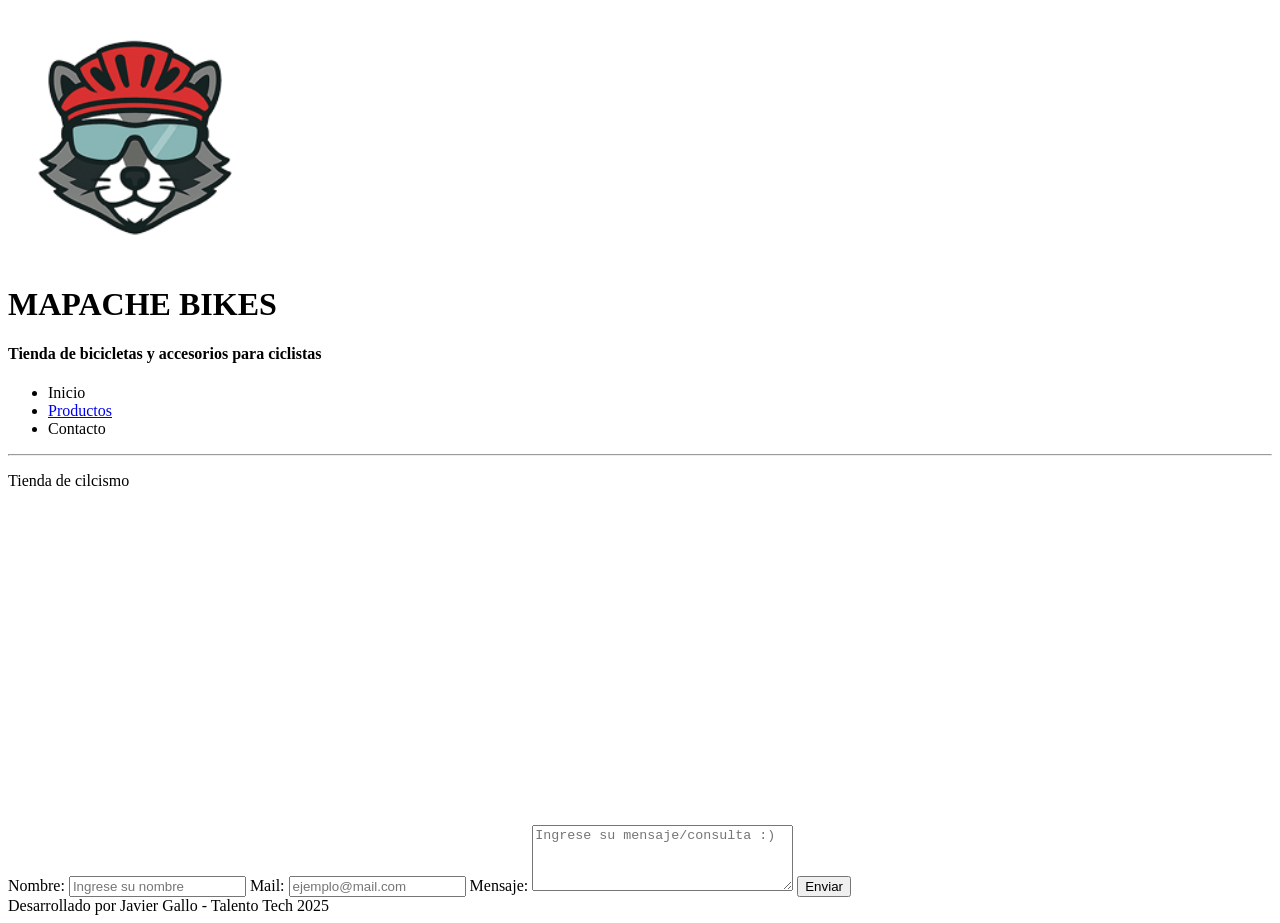
==== index.html @ 901d1921 "primer update tienda" ====
<!DOCTYPE html>
<html lang="es">
  <head>
    <meta charset="UTF-8" />
    <meta name="viewport" content="width=device-width, initial-scale=1.0" />
    <title>Mapache bikes - Tienda de ciclismo</title>
  </head>
  <body>
    <header>
      <img src="./img/logoMapacheBikes.png" width="20%" alt="Logo mapache bikes">
      <h1>MAPACHE BIKES</h1>
      <h4>Tienda de bicicletas y accesorios para ciclistas</h4>
      <nav>
        <ul>
          <li>Inicio</li>
          <li><a href="./productos.html">Productos</a></li>
          <li>Contacto</li>
        </ul>
      </nav>
      <hr />
    </header>
    <main>
      <p>Tienda de cilcismo</p>
      <iframe
        width="560"
        height="315"
        src="https://www.youtube.com/embed/8WMtZ3BFjwU?si=SbfHTVB_ouGXcW_p"
        title="YouTube video player"
        frameborder="0"
        allow="accelerometer; autoplay; clipboard-write; encrypted-media; gyroscope; picture-in-picture; web-share"
        referrerpolicy="strict-origin-when-cross-origin"
        allowfullscreen
      ></iframe>
      </form>
      <form action="https://formspree.io/f/mvgabwrb" method="POST">
        <label for="nombre">Nombre:</label>
        <input
          type="text"
          id="nombre"
          name="nombre"
          placeholder="Ingrese su nombre"
          required/>

        <label for="email">Mail:</label>
        <input
          type="email"
          id="email"
          name="email"
          placeholder="ejemplo@mail.com"
          required/>

        <label for="mensaje">Mensaje:</label>
        <textarea
          id="mensaje"
          name="mensaje"
          rows="4"
          cols="30"
          placeholder="Ingrese su mensaje/consulta :)"
          required
        ></textarea>

        <button type="submit">Enviar</button>
      </form>
    </main>
    <footer>Desarrollado por Javier Gallo - Talento Tech 2025</footer>
  </body>
</html>
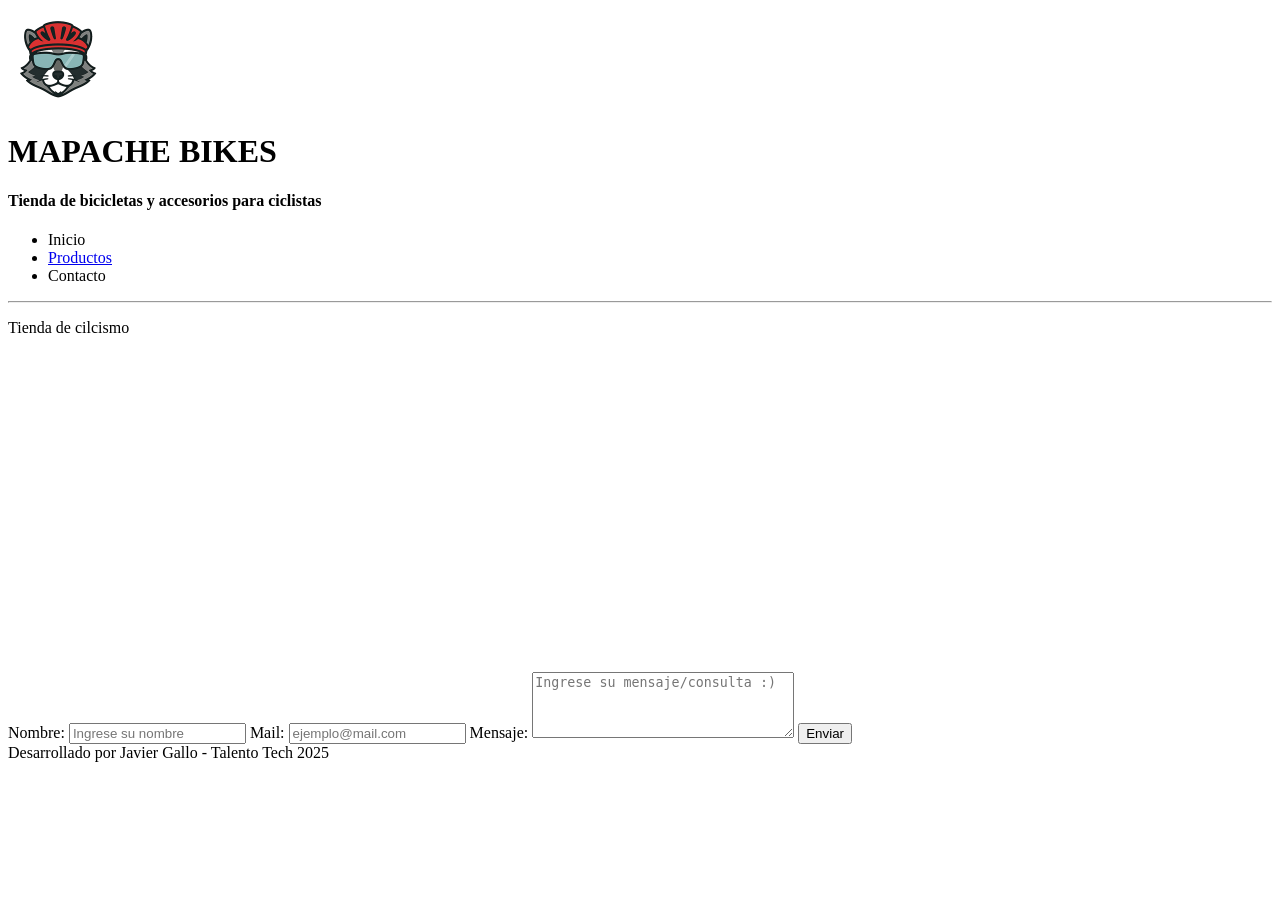
==== commit e1000875: "update 2 tienda" ====
--- a/index.html
+++ b/index.html
@@ -4,10 +4,14 @@
     <meta charset="UTF-8" />
     <meta name="viewport" content="width=device-width, initial-scale=1.0" />
     <title>Mapache bikes - Tienda de ciclismo</title>
+    <link rel="stylesheet" href="/mapacheBikes/style.css">
+    <link rel="preconnect" href="https://fonts.googleapis.com">
+<link rel="preconnect" href="https://fonts.gstatic.com" crossorigin>
+<link href="https://fonts.googleapis.com/css2?family=Mouse+Memoirs&display=swap" rel="stylesheet">
   </head>
   <body>
     <header>
-      <img src="./img/logoMapacheBikes.png" width="20%" alt="Logo mapache bikes">
+      <img src="./img/logoMapacheBikes.png" width="100px" alt="Logo mapache bikes">
       <h1>MAPACHE BIKES</h1>
       <h4>Tienda de bicicletas y accesorios para ciclistas</h4>
       <nav>
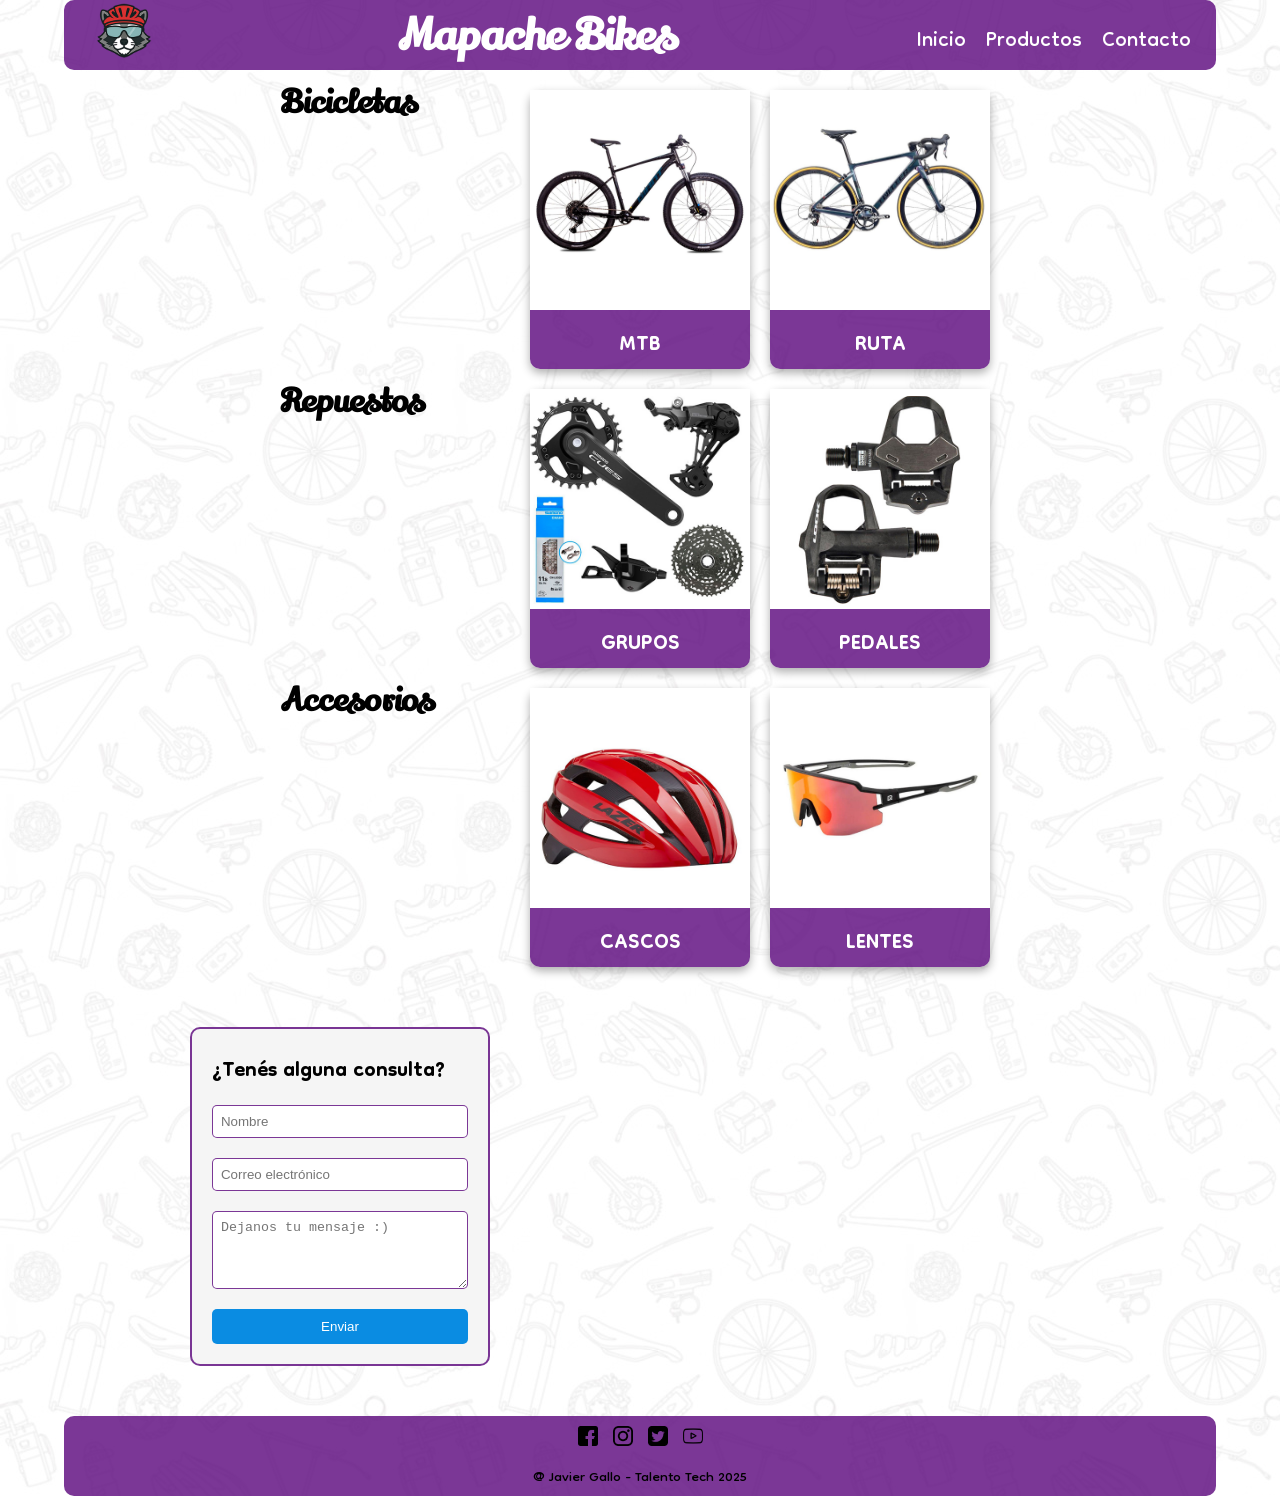
==== commit d42ff4b6: "primer commit" ====
--- a/index.html
+++ b/index.html
@@ -3,69 +3,177 @@
   <head>
     <meta charset="UTF-8" />
     <meta name="viewport" content="width=device-width, initial-scale=1.0" />
-    <title>Mapache bikes - Tienda de ciclismo</title>
-    <link rel="stylesheet" href="/mapacheBikes/style.css">
-    <link rel="preconnect" href="https://fonts.googleapis.com">
-<link rel="preconnect" href="https://fonts.gstatic.com" crossorigin>
-<link href="https://fonts.googleapis.com/css2?family=Mouse+Memoirs&display=swap" rel="stylesheet">
+    <meta
+      name="description"
+      content="Mapache Bikes - Venta de bicicletas, repuestos y más. Tienda para ciclistas urbanos y aventureros."
+    />
+    <title>Mapache Bikes 🚲</title>
+
+    <link rel="stylesheet" href="./css/style.css" />
+    <link rel="icon" href="./img/icoMapacheBikes.ico" type="image/x-icon" />
+
+    <link rel="preconnect" href="https://fonts.googleapis.com" />
+    <link rel="preconnect" href="https://fonts.gstatic.com" crossorigin />
+    <link
+      href="https://fonts.googleapis.com/css2?family=Bungee+Shade&family=Dongle&family=Lily+Script+One&display=swap"
+      rel="stylesheet"
+    />
   </head>
   <body>
     <header>
-      <img src="./img/logoMapacheBikes.png" width="100px" alt="Logo mapache bikes">
-      <h1>MAPACHE BIKES</h1>
-      <h4>Tienda de bicicletas y accesorios para ciclistas</h4>
+      <img
+        class="logo-principal"
+        src="./img/logoMapacheBikes.png"
+        alt="Logo Mapache Bikes"
+      />
+      <h1>Mapache Bikes</h1>
       <nav>
-        <ul>
-          <li>Inicio</li>
-          <li><a href="./productos.html">Productos</a></li>
-          <li>Contacto</li>
+        <ul class="nav-list">
+          <li><a href="#">Inicio</a></li>
+          <li><a href="#">Productos</a></li>
+          <li><a href="#">Contacto</a></li>
         </ul>
       </nav>
-      <hr />
     </header>
+
     <main>
-      <p>Tienda de cilcismo</p>
-      <iframe
-        width="560"
-        height="315"
-        src="https://www.youtube.com/embed/8WMtZ3BFjwU?si=SbfHTVB_ouGXcW_p"
-        title="YouTube video player"
-        frameborder="0"
-        allow="accelerometer; autoplay; clipboard-write; encrypted-media; gyroscope; picture-in-picture; web-share"
-        referrerpolicy="strict-origin-when-cross-origin"
-        allowfullscreen
-      ></iframe>
-      </form>
-      <form action="https://formspree.io/f/mvgabwrb" method="POST">
-        <label for="nombre">Nombre:</label>
-        <input
-          type="text"
-          id="nombre"
-          name="nombre"
-          placeholder="Ingrese su nombre"
-          required/>
+      <div class="productos">
+        <div class="div1"><h2>Bicicletas</h2></div>
+        <div class="div2">
+          <img
+            src="./img/productos/bicicletas/ruta/bicicletaruta.jpeg"
+            alt="Bicicleta ruta"
+            class="product-image"
+          />
+          <h3 class="product-name">RUTA</h3>
+        </div>
+        <div class="div3"></div>
+        <div class="div4">
+          <img
+            src="./img/productos/bicicletas/mtb/bicicletamtb.jpeg"
+            alt="Bicicleta mtb"
+            class="product-image"
+          />
+          <h3 class="product-name">MTB</h3>
+        </div>
+        <div class="div5"><h2>Repuestos</h2></div>
+        <div class="div6">
+          <img
+            src="./img/productos/repuestos/grupos/gruposhimanocube.jpg"
+            alt="Bicicleta ruta"
+            class="product-image"
+          />
+          <h3 class="product-name">GRUPOS</h3>
+        </div>
+        <div class="div7"></div>
+        <div class="div8">
+          <img
+            src="./img/productos/repuestos/pedales/pedaleslook.jpg"
+            alt="Bicicleta ruta"
+            class="product-image"
+          />
+          <h3 class="product-name">PEDALES</h3>
+        </div>
+        <div class="div9"><h2>Accesorios</h2></div>
+        <div class="div10">
+          <img
+            src="./img/productos/accesorios/cascos/cascolazer.jpg"
+            alt="Bicicleta ruta"
+            class="product-image"
+          />
+          <h3 class="product-name">CASCOS</h3>
+        </div>
+        <div class="div11"></div>
+        <div class="div12">
+          <img
+            src="./img/productos/accesorios/lentes/lentes.jpeg"
+            alt="Bicicleta ruta"
+            class="product-image"
+          />
+          <h3 class="product-name">LENTES</h3>
+        </div>
+      </div>
 
-        <label for="email">Mail:</label>
-        <input
-          type="email"
-          id="email"
-          name="email"
-          placeholder="ejemplo@mail.com"
-          required/>
+      <section class="form-video-container">
+        <form action="https://formspree.io/f/mvgabwrb" method="POST">
+          <h3>¿Tenés alguna consulta?</h3>
+          <!-- 
+          <label for="nombre">Nombre</label> -->
+          <input
+            type="text"
+            id="nombre"
+            name="nombre"
+            required
+            placeholder="Nombre"
+          />
 
-        <label for="mensaje">Mensaje:</label>
-        <textarea
-          id="mensaje"
-          name="mensaje"
-          rows="4"
-          cols="30"
-          placeholder="Ingrese su mensaje/consulta :)"
-          required
-        ></textarea>
+          <!-- <label for="email">Correo electrónico</label> -->
+          <input
+            type="email"
+            id="email"
+            name="email"
+            required
+            placeholder="Correo electrónico"
+          />
 
-        <button type="submit">Enviar</button>
-      </form>
+          <!-- <label for="mensaje">Mensaje</label> -->
+          <textarea
+            id="mensaje"
+            name="mensaje"
+            rows="4"
+            required
+            placeholder="Dejanos tu mensaje :)"
+          ></textarea>
+
+          <button type="submit">Enviar</button>
+        </form>
+
+        <div class="video-wrapper">
+          <iframe
+            width="560"
+            height="315"
+            src="https://www.youtube.com/embed/8WMtZ3BFjwU?si=gVu6oLK742XQ8dPz"
+            title="Video de Mapache Bikes - Trucos y tips para ciclistas"
+            frameborder="0"
+            allow="accelerometer; autoplay; clipboard-write; encrypted-media; gyroscope; picture-in-picture; web-share"
+            allowfullscreen
+          ></iframe>
+        </div>
+      </section>
     </main>
-    <footer>Desarrollado por Javier Gallo - Talento Tech 2025</footer>
+
+    <footer>
+      <div class="icon-container">
+        <a href="http://facebook.com" target="_blank">
+          <img
+            class="icon-link"
+            src="./img/iconos/icono-fb.png"
+            alt="Facebook link"
+          />
+        </a>
+        <a href="http://instagram.com" target="_blank">
+          <img
+            class="icon-link"
+            src="./img/iconos/icono-ig.png"
+            alt="Instagram link"
+          />
+        </a>
+        <a href="http://x.com" target="_blank">
+          <img
+            class="icon-link"
+            src="./img/iconos/icono-tw.png"
+            alt="Twitter link"
+          />
+        </a>
+        <a href="http://youtube.com" target="_blank">
+          <img
+            class="icon-link"
+            src="./img/iconos/icono-yt.png"
+            alt="YouTube link"
+          />
+        </a>
+      </div>
+      <p>@ Javier Gallo - Talento Tech 2025</p>
+    </footer>
   </body>
 </html>
--- a/css/style.css
+++ b/css/style.css
@@ -0,0 +1,281 @@
+* {
+  margin: 0;
+  padding: 0;
+  box-sizing: border-box;
+}
+
+* {
+  margin: 0;
+  padding: 0;
+  box-sizing: border-box;
+}
+
+body {
+  margin: 0;
+  font-family: "Dongle", sans-serif;
+  background-image: url(../img/background.jpg);
+  background-repeat: repeat;
+  font-size: 16pt;
+
+  display: flex;
+  flex-direction: column;
+  min-height: 100vh;
+}
+
+header {
+  position: fixed;
+  top: 0;
+  left: 50%;
+  transform: translateX(-50%);
+  width: 90%;
+  height: 70px;
+  z-index: 1000;
+
+  display: flex;
+  align-items: flex-end;
+  justify-content: space-between;
+  padding: 5px 25px;
+  border-radius: 10px;
+  background-color: #5a057bcb;
+}
+
+main {
+  padding-top: 80px;
+  width: 90%;
+  margin: 0 auto;
+  flex-grow: 1;
+  min-height: calc(100vh - 70px - 80px);
+  display: flex;
+  flex-direction: column;
+  align-items: center;
+  gap: 20px;
+  padding-bottom: 20px;
+}
+
+.productos {
+  display: grid;
+  grid-template-columns: repeat(3, 1fr);
+  grid-template-rows: repeat(6, 1fr);
+  grid-column-gap: 0px;
+  grid-row-gap: 0px;
+}
+
+.div1 {
+  grid-area: 1 / 1 / 2 / 3;
+}
+.div2 {
+  grid-area: 1 / 3 / 3 / 5;
+  color: #fff;
+  margin: 10px;
+  width: 220px;
+  border-radius: 10px;
+  box-shadow: 0 4px 10px rgba(0, 0, 0, 0.322);
+  background-color: #5a057bcb;
+  text-align: center;
+}
+.div3 {
+  grid-area: 1 / 2 / 2 / 3;
+}
+.div4 {
+  grid-area: 1 / 2 / 3 / 3;
+  color: #fff;
+  margin: 10px;
+  width: 220px;
+  border-radius: 10px;
+  box-shadow: 0 4px 10px rgba(0, 0, 0, 0.322);
+  background-color: #5a057bcb;
+  text-align: center;
+}
+.div5 {
+  grid-area: 3 / 1 / 4 / 2;
+}
+.div6 {
+  grid-area: 3 / 2 / 5 / 3;
+  color: #fff;
+  margin: 10px;
+  width: 220px;
+  border-radius: 10px;
+  box-shadow: 0 4px 10px rgba(0, 0, 0, 0.322);
+  background-color: #5a057bcb;
+  text-align: center;
+}
+.div7 {
+  grid-area: 3 / 3 / 4 / 4;
+}
+.div8 {
+  grid-area: 3 / 3 / 5 / 4;
+  color: #fff;
+  margin: 10px;
+  width: 220px;
+  border-radius: 10px;
+  box-shadow: 0 4px 10px rgba(0, 0, 0, 0.322);
+  background-color: #5a057bcb;
+  text-align: center;
+}
+.div9 {
+  grid-area: 5 / 1 / 6 / 2;
+}
+.div10 {
+  grid-area: 5 / 2 / 7 / 3;
+  color: #fff;
+  margin: 10px;
+  width: 220px;
+  border-radius: 10px;
+  box-shadow: 0 4px 10px rgba(0, 0, 0, 0.322);
+  background-color: #5a057bcb;
+  text-align: center;
+}
+.div11 {
+  grid-area: 5 / 3 / 6 / 4;
+}
+.div12 {
+  grid-area: 5 / 3 / 7 / 4;
+  color: #fff;
+  margin: 10px;
+  width: 220px;
+  border-radius: 10px;
+  box-shadow: 0 4px 10px rgba(0, 0, 0, 0.322);
+  background-color: #5a057bcb;
+  text-align: center;
+}
+
+.product-image {
+  width: 100%;
+  height: auto;
+  margin: 0;
+}
+
+footer {
+  display: flex;
+  flex-direction: column;
+  align-items: center;
+  gap: 4px;
+  padding: 10px;
+  border-radius: 10px;
+  background-color: #5a057bcb;
+  width: 90%;
+  height: 80px;
+  margin: 0 auto;
+}
+
+h1 {
+  color: rgb(255, 255, 255);
+  text-align: center;
+  font-family: "Lily Script One", system-ui;
+}
+
+h2 {
+  font-family: "Lily Script One", system-ui;
+}
+
+h3 {
+  font-size: 24pt;
+}
+
+.nav-list {
+  display: flex;
+  gap: 20px;
+  font-size: 2rem;
+  list-style: none;
+}
+
+.nav-list a {
+  text-decoration: none;
+  color: white;
+}
+
+li,
+a,
+button {
+  transition: color 0.3s ease, transform 0.3s ease;
+  cursor: pointer;
+}
+
+li:hover a,
+a:hover {
+  color: #ff2e2e;
+  transform: scale(1.05);
+}
+
+.logo-principal {
+  width: 70px;
+  height: 70px;
+}
+
+.icon-container {
+  display: flex;
+  gap: 15px;
+  justify-content: center;
+}
+
+.icon-link {
+  height: 20px;
+  width: auto;
+}
+
+.icon-link:hover {
+  filter: brightness(1.05);
+}
+
+.form-video-container {
+  display: flex;
+  justify-content: center;
+  align-items: flex-start;
+  gap: 40px;
+  flex-wrap: wrap;
+  margin: 30px auto;
+  width: 90%;
+}
+
+form {
+  display: flex;
+  flex-direction: column;
+  gap: 10px;
+  width: 300px;
+  background-color: #f5f5f5;
+  border: 2px solid #5a057bcb;
+  padding: 20px;
+  border-radius: 10px;
+  font-size: 1rem;
+}
+
+form input,
+form textarea {
+  width: 100%;
+  padding: 8px;
+  margin-bottom: 10px;
+  border: 1px solid #5a057bcb;
+  border-radius: 5px;
+}
+
+button {
+  background-color: #0a8ce2;
+  color: white;
+  padding: 10px 15px;
+  border: none;
+  border-radius: 5px;
+  cursor: pointer;
+}
+
+button:hover {
+  background-color: #ff2e2e;
+  transform: scale(1.05);
+}
+
+@media (max-width: 768px) {
+  .form-video-container {
+    flex-direction: column;
+    align-items: center;
+  }
+
+  iframe {
+    width: 100%;
+    height: auto;
+  }
+}
+
+input:focus,
+textarea:focus {
+  outline: none;
+  border: 2px solid #0a8ce2;
+}
